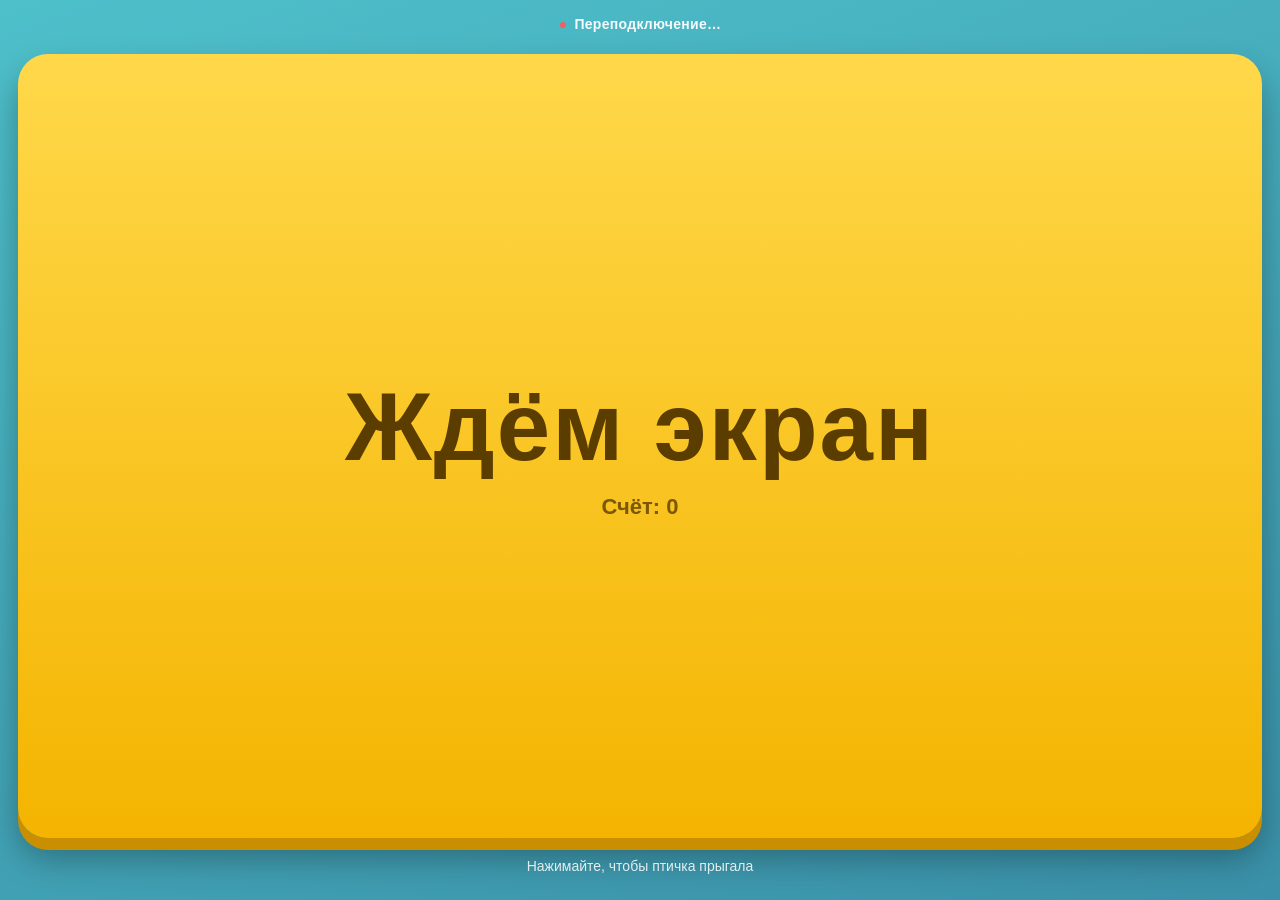
==== templates/controller.html @ 75a4e207 "Init" ====
<!DOCTYPE html>
<html lang="ru">
<head>
  <meta charset="utf-8">
  <meta name="viewport"
        content="width=device-width, initial-scale=1, maximum-scale=1, user-scalable=no, viewport-fit=cover">
  <title>Flappy — Пульт</title>
  <link rel="stylesheet" href="/static/style.css">
</head>
<body class="controller">
  <div id="status" class="status">Подключение…</div>

  <button id="flap-btn" type="button">
    <span id="btn-label">ПРЫЖОК</span>
    <span class="score-wrap">Счёт:&nbsp;<span id="score">0</span></span>
  </button>

  <div class="hint">Нажимайте, чтобы птичка прыгала</div>

  <script>const SESSION_ID = "{{ session_id }}";</script>
  <script src="/static/controller.js"></script>
</body>
</html>
---- static/style.css ----
* { box-sizing: border-box; }
:root {
  font-family: -apple-system, BlinkMacSystemFont, "Segoe UI", Roboto, Helvetica, Arial, sans-serif;
}

/* ============================ HOST / big screen ============================ */
body.host {
  margin: 0;
  height: 100vh;
  overflow: hidden;
  background: radial-gradient(circle at 50% 25%, #2b3a55, #10141d 70%);
  display: flex;
  align-items: center;
  justify-content: center;
}

#stage {
  position: relative;
  width: min(96vw, 480px);
  aspect-ratio: 480 / 640;
  border-radius: 16px;
  overflow: hidden;
  box-shadow: 0 24px 70px rgba(0, 0, 0, .55), 0 0 0 6px rgba(255, 255, 255, .06);
}

#game {
  position: absolute;
  inset: 0;
  width: 100%;
  height: 100%;
  display: block;
}

#qr-panel,
#overlay {
  position: absolute;
  inset: 0;
  display: flex;
  align-items: center;
  justify-content: center;
  padding: 24px;
}
#overlay { pointer-events: none; }

.qr-card,
.overlay-card {
  text-align: center;
  border-radius: 22px;
  max-width: 92%;
  box-shadow: 0 14px 44px rgba(0, 0, 0, .4);
}

.qr-card {
  background: rgba(255, 255, 255, .97);
  padding: 30px 28px;
}
.qr-card h1 { margin: 0 0 6px; font-size: 30px; color: #2c3e50; }
.qr-card p { margin: 0 0 18px; color: #5a6b7b; font-size: 15px; line-height: 1.35; }
.qr-card .qr { display: flex; justify-content: center; }
.qr-card .qr svg { width: 250px; height: 250px; }
.qr-card .url { margin-top: 16px; font-size: 12px; word-break: break-all; }
.qr-card .url a { color: #3a86ff; text-decoration: none; }

.overlay-card {
  background: rgba(16, 22, 34, .82);
  color: #fff;
  padding: 30px 34px;
  backdrop-filter: blur(5px);
  -webkit-backdrop-filter: blur(5px);
}
.overlay-card h1 { margin: 0 0 8px; font-size: 36px; }
.overlay-card p { margin: 6px 0; font-size: 18px; opacity: .92; }
.overlay-card .score { font-size: 60px; font-weight: 800; margin: 6px 0; line-height: 1; }
.overlay-card .hint { font-size: 15px; opacity: .68; margin-top: 16px; line-height: 1.35; }

/* ============================ CONTROLLER / phone ========================== */
body.controller {
  margin: 0;
  height: 100dvh;
  width: 100vw;
  overflow: hidden;
  display: flex;
  flex-direction: column;
  background: linear-gradient(160deg, #4ec0ca, #3a90a8);
  color: #fff;
  touch-action: none;
  user-select: none;
  -webkit-user-select: none;
  overscroll-behavior: none;
  -webkit-tap-highlight-color: transparent;
}

.controller .status {
  flex: 0 0 auto;
  text-align: center;
  padding: 16px 14px;
  font-size: 14px;
  font-weight: 600;
  letter-spacing: .3px;
  opacity: .95;
}
.controller .status::before {
  content: "\25CF";           /* ● */
  color: #ff5a5a;
  margin-right: 7px;
}
.controller .status.ok::before { color: #57f08a; }

#flap-btn {
  flex: 1 1 auto;
  margin: 6px 18px;
  border: none;
  border-radius: 30px;
  background: linear-gradient(180deg, #ffd84a, #f4b400);
  box-shadow: 0 12px 0 #c98f00, 0 20px 34px rgba(0, 0, 0, .32);
  color: #5c3d00;
  font-weight: 900;
  display: flex;
  flex-direction: column;
  align-items: center;
  justify-content: center;
  gap: 12px;
  cursor: pointer;
  touch-action: none;
  transition: transform .06s ease, box-shadow .06s ease;
}
#flap-btn #btn-label {
  font-size: clamp(44px, 15vw, 96px);
  letter-spacing: 2px;
}
#flap-btn .score-wrap { font-size: 22px; opacity: .8; font-weight: 700; }

#flap-btn.active,
#flap-btn:active {
  transform: translateY(10px);
  box-shadow: 0 2px 0 #c98f00, 0 8px 16px rgba(0, 0, 0, .3);
}

.controller .hint {
  flex: 0 0 auto;
  text-align: center;
  padding: 14px 14px 26px;
  font-size: 14px;
  opacity: .85;
}
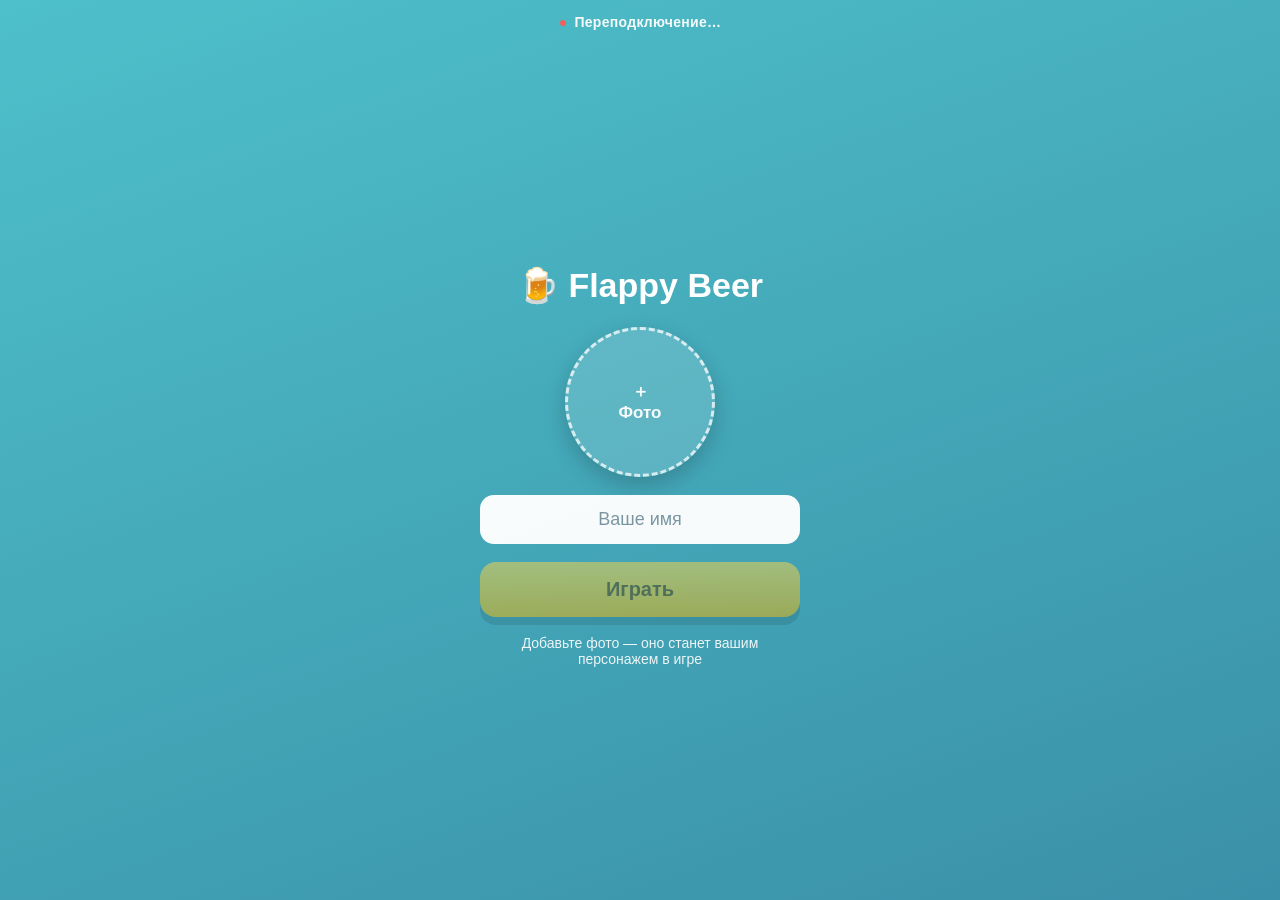
==== commit 1e080c60: "Update" ====
--- a/templates/controller.html
+++ b/templates/controller.html
@@ -4,18 +4,37 @@
   <meta charset="utf-8">
   <meta name="viewport"
         content="width=device-width, initial-scale=1, maximum-scale=1, user-scalable=no, viewport-fit=cover">
-  <title>Flappy — Пульт</title>
+  <title>Flappy Beer — Пульт</title>
   <link rel="stylesheet" href="/static/style.css">
 </head>
 <body class="controller">
   <div id="status" class="status">Подключение…</div>
 
-  <button id="flap-btn" type="button">
-    <span id="btn-label">ПРЫЖОК</span>
-    <span class="score-wrap">Счёт:&nbsp;<span id="score">0</span></span>
-  </button>
+  <!-- Step 1: the player sets a name and a photo (the photo becomes the character) -->
+  <div id="setup" class="setup">
+    <h1 class="setup-title">🍺 Flappy Beer</h1>
+    <label class="photo-picker">
+      <input type="file" id="photo-input" accept="image/*" hidden>
+      <span id="photo-preview" class="photo-preview"><span class="ph">＋<br>Фото</span></span>
+    </label>
+    <input type="text" id="name-input" class="name-input"
+           placeholder="Ваше имя" maxlength="20" autocomplete="off" autocapitalize="words">
+    <button id="start-btn" class="start-btn" type="button" disabled>Играть</button>
+    <p class="setup-hint">Добавьте фото — оно станет вашим персонажем в игре</p>
+  </div>
 
-  <div class="hint">Нажимайте, чтобы птичка прыгала</div>
+  <!-- Step 2: the controller — one big button -->
+  <div id="control" class="control" hidden>
+    <div class="me">
+      <img id="me-avatar" class="me-avatar" alt="">
+      <span id="me-name"></span>
+    </div>
+    <button id="flap-btn" type="button">
+      <span id="btn-label">ПРЫЖОК</span>
+      <span class="score-wrap">Счёт:&nbsp;<span id="score">0</span></span>
+    </button>
+    <div class="hint">Нажимайте, чтобы прыгать</div>
+  </div>
 
   <script>const SESSION_ID = "{{ session_id }}";</script>
   <script src="/static/controller.js"></script>
--- a/static/style.css
+++ b/static/style.css
@@ -68,10 +68,20 @@
   backdrop-filter: blur(5px);
   -webkit-backdrop-filter: blur(5px);
 }
-.overlay-card h1 { margin: 0 0 8px; font-size: 36px; }
+.overlay-card h1 { margin: 0 0 8px; font-size: 34px; text-wrap: balance; }
 .overlay-card p { margin: 6px 0; font-size: 18px; opacity: .92; }
+.overlay-card .who { font-size: 22px; font-weight: 700; margin: 2px 0 4px; opacity: .95; }
 .overlay-card .score { font-size: 60px; font-weight: 800; margin: 6px 0; line-height: 1; }
 .overlay-card .hint { font-size: 15px; opacity: .68; margin-top: 16px; line-height: 1.35; }
+.overlay-card .ov-avatar {
+  display: block;
+  width: 96px; height: 96px;
+  margin: 0 auto 12px;
+  border-radius: 50%;
+  object-fit: cover;
+  border: 4px solid #ffd84a;
+  box-shadow: 0 6px 18px rgba(0, 0, 0, .4);
+}
 
 /* ============================ CONTROLLER / phone ========================== */
 body.controller {
@@ -89,11 +99,13 @@
   overscroll-behavior: none;
   -webkit-tap-highlight-color: transparent;
 }
+/* the hidden attribute must win over the flex display rules below */
+.controller [hidden] { display: none !important; }
 
 .controller .status {
   flex: 0 0 auto;
   text-align: center;
-  padding: 16px 14px;
+  padding: 14px;
   font-size: 14px;
   font-weight: 600;
   letter-spacing: .3px;
@@ -106,9 +118,97 @@
 }
 .controller .status.ok::before { color: #57f08a; }
 
+/* ---- setup screen (name + photo) ---- */
+.setup {
+  flex: 1 1 auto;
+  display: flex;
+  flex-direction: column;
+  align-items: center;
+  justify-content: center;
+  gap: 18px;
+  padding: 20px 24px 32px;
+}
+.setup-title { margin: 0 0 4px; font-size: 34px; font-weight: 800; }
+.photo-picker { cursor: pointer; }
+.photo-preview {
+  width: 150px; height: 150px;
+  border-radius: 50%;
+  display: flex; align-items: center; justify-content: center;
+  text-align: center; font-weight: 700; color: #fff;
+  background: rgba(255, 255, 255, .14);
+  background-size: cover;
+  background-position: center;
+  border: 3px dashed rgba(255, 255, 255, .75);
+  box-shadow: 0 8px 22px rgba(0, 0, 0, .2);
+}
+.photo-preview.has-photo { border-style: solid; border-color: #fff; }
+.photo-preview .ph { font-size: 17px; line-height: 1.25; opacity: .95; }
+.photo-preview.has-photo .ph { display: none; }
+
+.name-input {
+  width: min(88vw, 320px);
+  padding: 14px 16px;
+  border: none;
+  border-radius: 14px;
+  font-size: 18px;
+  text-align: center;
+  background: rgba(255, 255, 255, .96);
+  color: #12303a;
+}
+.name-input:focus { outline: 3px solid rgba(255, 255, 255, .65); }
+.name-input::placeholder { color: #7a97a1; }
+
+.start-btn {
+  width: min(88vw, 320px);
+  padding: 16px;
+  border: none;
+  border-radius: 16px;
+  font-size: 20px;
+  font-weight: 800;
+  color: #5c3d00;
+  background: linear-gradient(180deg, #ffd84a, #f4b400);
+  box-shadow: 0 8px 0 #c98f00, 0 14px 24px rgba(0, 0, 0, .25);
+  cursor: pointer;
+  transition: transform .06s ease, box-shadow .06s ease;
+}
+.start-btn:disabled {
+  opacity: .5;
+  box-shadow: 0 8px 0 rgba(0, 0, 0, .2);
+  cursor: not-allowed;
+}
+.start-btn:active:not(:disabled) {
+  transform: translateY(6px);
+  box-shadow: 0 2px 0 #c98f00, 0 6px 12px rgba(0, 0, 0, .25);
+}
+.setup-hint { margin: 0; max-width: 280px; text-align: center; font-size: 14px; opacity: .9; }
+
+/* ---- control screen (the big button) ---- */
+.control {
+  flex: 1 1 auto;
+  display: flex;
+  flex-direction: column;
+}
+.me {
+  flex: 0 0 auto;
+  display: flex;
+  align-items: center;
+  justify-content: center;
+  gap: 10px;
+  padding: 8px 12px 2px;
+  font-weight: 700;
+  font-size: 17px;
+}
+.me-avatar {
+  width: 34px; height: 34px;
+  border-radius: 50%;
+  object-fit: cover;
+  border: 2px solid #fff;
+  background: rgba(255, 255, 255, .3);
+}
+
 #flap-btn {
   flex: 1 1 auto;
-  margin: 6px 18px;
+  margin: 8px 18px;
   border: none;
   border-radius: 30px;
   background: linear-gradient(180deg, #ffd84a, #f4b400);
@@ -139,7 +239,7 @@
 .controller .hint {
   flex: 0 0 auto;
   text-align: center;
-  padding: 14px 14px 26px;
+  padding: 12px 14px 24px;
   font-size: 14px;
   opacity: .85;
 }
